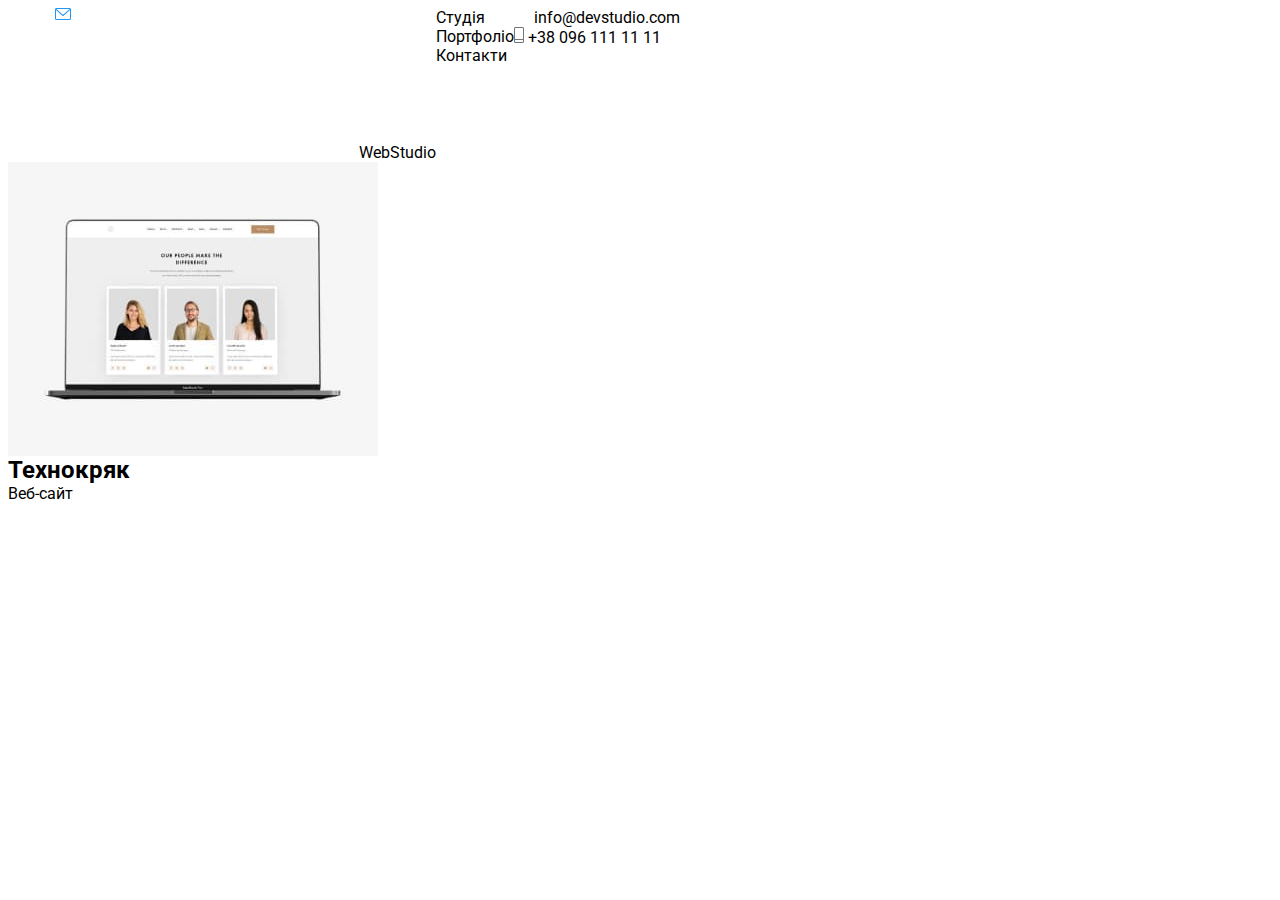
==== portfolio.html @ 1185ebbd "update" ====
<!DOCTYPE html>
<html lang="en">
<head>
    <meta charset="UTF-8">
    <meta http-equiv="X-UA-Compatible" content="IE=edge">
    <meta name="viewport" content="width=device-width, initial-scale=1.0">
    <title>Web studio</title>
    <link rel="preconnect" href="https://fonts.googleapis.com">
    <link rel="preconnect" href="https://fonts.gstatic.com" crossorigin>
    <link href="https://fonts.googleapis.com/css2?family=Roboto:wght@400;500;700;900&display=swap" rel="stylesheet">
    <link rel="stylesheet" href="./css/styles.css">
</head>
<body>
    
    <!-- Header -->

    <header class="header">
        <div class="container">
        <a class="logo" href="./index.html">
            <svg><use href="./img/envelope.svg"></use></svg>
            WebStudio</a>
        <nav>
            <ul class="nav-list">
                <li><a href="">Студія</a></li>
                <li><a href="">Портфоліо</a></li>
                <li><a href="">Контакти</a></li>
            </ul>
        </nav>
        <ul class="contact">
            <li>
                <a class="" href="info@devstudio.com">
                    <svg width="16" height="12"></svg>
                    info@devstudio.com</a>
            </li>
            <li>
                <a class="" href="+38 096 111 11 11">
                    <svg width="10" height="16">
                        <use href="img/Vector.svg"></use>
                    </svg>
                    +38 096 111 11 11</a>
            </li>
        </ul>
    </div>
    </header>

    <!-- Projects -->

    <section class="projects">
        <ul class="projects-list">
            <li class="projects-item">
                <img src="./img/projects/1.jpg" alt="laptop">
                <h2 class="projects-title">Технокряк</h2>
                <p class="projects-text">Веб-сайт</p>
            </li>
        </ul>
    </section>
    
</body>
</html>
---- css/styles.css ----
html {
  box-sizing: border-box;
}

*,
*::after,
*::before {
box-sizing: inherit;
}

body {
  font-family: 'Roboto', sans-serif;
}

h1,h2,h3,h4,h5,h6,p {
  margin: 0;
}

img {
  display: block;
  max-width: 100%;
}

a {
  text-decoration: none;
  color: inherit;
}

a:hover,
a:focus {
  color: #2196F3;
}

ul {
  list-style: none;
  padding: 0;
  margin: 0;
}

.container {
  width: 1200px;
  margin: 0 auto;
  padding-left: 15px;
  padding-right: 15px;
}

/* Header */

.header .container {
    display: flex;
}

.nav-list {

}

.contact {
  
}

/* team */

.team {
  background-color: #F5F4FA;
  padding-top: 94px;
  padding-bottom: 94px;
}

.team-title {
  margin-bottom: 50px;
font-weight: 700;
font-size: 36px;
line-height: 42px;
text-align: center;
letter-spacing: 0.03em;
color: #212121;
}

.team-list {
  display: flex;
  flex-wrap: wrap;
  gap: 30px;
}

.team-list-item {
  flex-basis: calc((100% - 90) / 4);
background-color: #FFFFFF;
box-shadow: 0px 1px 3px rgba(0, 0, 0, 0.12), 0px 1px 1px rgba(0, 0, 0, 0.14), 0px 2px 1px rgba(0, 0, 0, 0.2);
border-radius: 0px 0px 4px 4px;
}

.team-img {
  margin-bottom: 30px;
  width: 270px;
  height: 260px;
}

.team-member-name {
margin-bottom: 10px;
font-weight: 500;
font-size: 16px;
line-height: 19px;
text-align: center;
letter-spacing: 0.03em;
color: #212121;
}

.team-memger-position {
  margin-bottom: 16px;
font-weight: 400;
font-size: 16px;
line-height: 19px;
text-align: center;
letter-spacing: 0.03em;
color: #757575;
}

.social-icons-list {
  display: flex;
  justify-content: center;
  margin-bottom: 30px;
}

.social-icons-item+.social-icons-item {
  margin-left: 10px;
}

.social-icon-link {
  display: flex;
  justify-content: center;
  align-items: center;
  height: 44px;
  width: 44px;
  border-radius: 50%;
  background-color: #FFFFFF;
}

.social-icon-link:hover,.social-icon-link:focus {
  background-color: #2196F3;
}

.social-icon {
  width: 20px;
  height: 20px;
  fill: #AFB1B8;
}

.social-icon-link:hover .social-icon,
.social-icon-link:focus .social-icon {
  fill: #FFFFFF;
}

/* footer */

.footer {
  background-color: #2f303a;
  padding-top: 60px;
  padding-bottom: 60px;
}

.footer-box {
    display: flex;
    justify-content: space-between;
}

.footer-submit {
}
.footer-join-title {
font-family: 'Roboto';
font-style: normal;
font-weight: 700;
font-size: 14px;
line-height: 16px;
letter-spacing: 0.03em;
text-transform: uppercase;
color: #FFFFFF;

margin-bottom: 20px;
}
.submit-form {
}
.subsmit-input::placeholder {
font-size: 16px;
line-height: 20px;
display: flex;
align-items: center;
letter-spacing: 0.03em;
color: rgba(255, 255, 255, 0.6);
padding-left: 16px;
}

.submit-input {
  font-weight: 358;
  height: 58px;
  border: 1px solid rgba(0, 0, 0, 0.15);
  
}

.footer-button {
width: 200px;
height: 50px;
background: #2196F3;
box-shadow: 0px 4px 4px rgba(0, 0, 0, 0.15);
border-radius: 4px;

color: #FFFFFF;
font-size: 16px;
font-weight: 700;
line-height: 30px;
display: flex;
align-items: center;
justify-content: center;
letter-spacing: 0.06em;
}

.footer-button:hover {
  background: #180cc8;
}
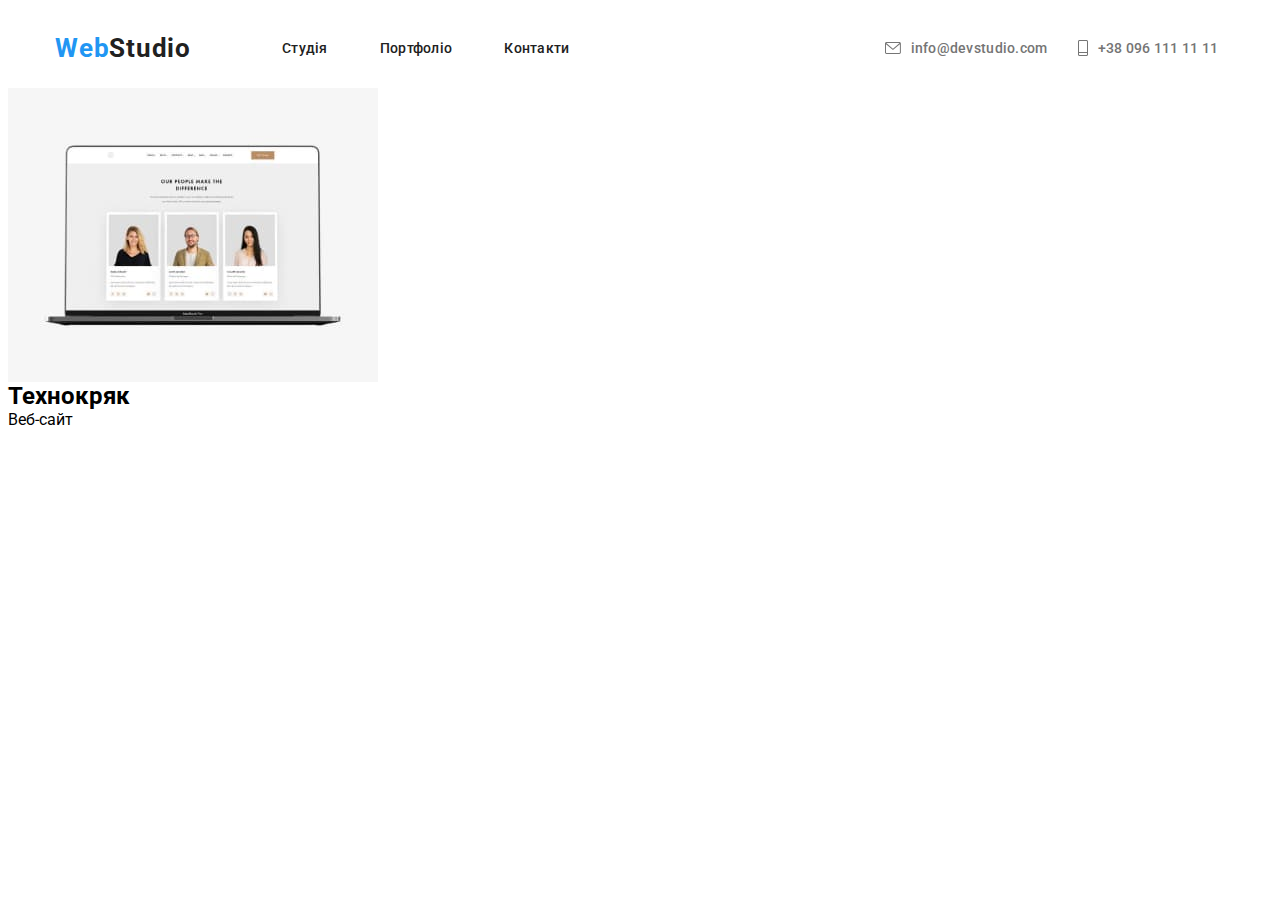
==== commit 489b99d4: "update" ====
--- a/portfolio.html
+++ b/portfolio.html
@@ -16,26 +16,26 @@
 
     <header class="header">
         <div class="container">
-        <a class="logo" href="./index.html">
-            <svg><use href="./img/envelope.svg"></use></svg>
-            WebStudio</a>
+        <a class="logo" href="./index.html"><span>Web</span>Studio</a>
         <nav>
             <ul class="nav-list">
-                <li><a href="">Студія</a></li>
-                <li><a href="">Портфоліо</a></li>
-                <li><a href="">Контакти</a></li>
+                <li class="nav-list-item"><a href="./index.html">Студія</a></li>
+                <li class="nav-list-item"><a href="./portfolio.html">Портфоліо</a></li>
+                <li class="nav-list-item"><a href="">Контакти</a></li>
             </ul>
         </nav>
         <ul class="contact">
-            <li>
-                <a class="" href="info@devstudio.com">
-                    <svg width="16" height="12"></svg>
+            <li class="contact-item">
+                <a class="contact-link" href="info@devstudio.com">
+                    <svg width="16" height="12">
+                        <use href="./img/icons/symbol-defs.svg#icon-envelope"></use>
+                    </svg>
                     info@devstudio.com</a>
             </li>
-            <li>
-                <a class="" href="+38 096 111 11 11">
+            <li class="contact-item">
+                <a class="contact-link" href="+38 096 111 11 11">
                     <svg width="10" height="16">
-                        <use href="img/Vector.svg"></use>
+                        <use href="./img/icons/symbol-defs.svg#icon-Vector"></use>
                     </svg>
                     +38 096 111 11 11</a>
             </li>
--- a/css/styles.css
+++ b/css/styles.css
@@ -46,16 +46,64 @@
 
 /* Header */
 
+.header {
+font-weight: 500;
+font-size: 14px;
+line-height: 16px;
+letter-spacing: 0.02em;
+color: #212121;
+}
+
 .header .container {
-    display: flex;
+  display: flex;
+  align-items: center;
+}
+
+.logo {
+font-weight: 700;
+font-size: 26px;
+line-height: 31px;
+letter-spacing: 0.03em;
+margin-right: 91px;
+}
+
+.logo span {
+  color: #2196F3;
 }
 
 .nav-list {
-
+  display: flex;
+  margin-right: 315px;
+  padding-top: 32px;
+  padding-bottom: 32px;
+}
+
+.nav-list-item:not(:last-child) {
+  margin-right: 52px;
 }
 
 .contact {
-  
+  display: flex;
+  align-items: center;
+}
+
+.contact-item:not(:last-child) {
+  margin-right: 30px;
+}
+
+.contact-item {
+  color: #757575;
+}
+
+.contact-link svg {
+  margin-right: 10px;
+  fill: currentColor;
+} 
+
+
+.contact-link {
+  display: flex;
+  align-items: center;
 }
 
 /* team */
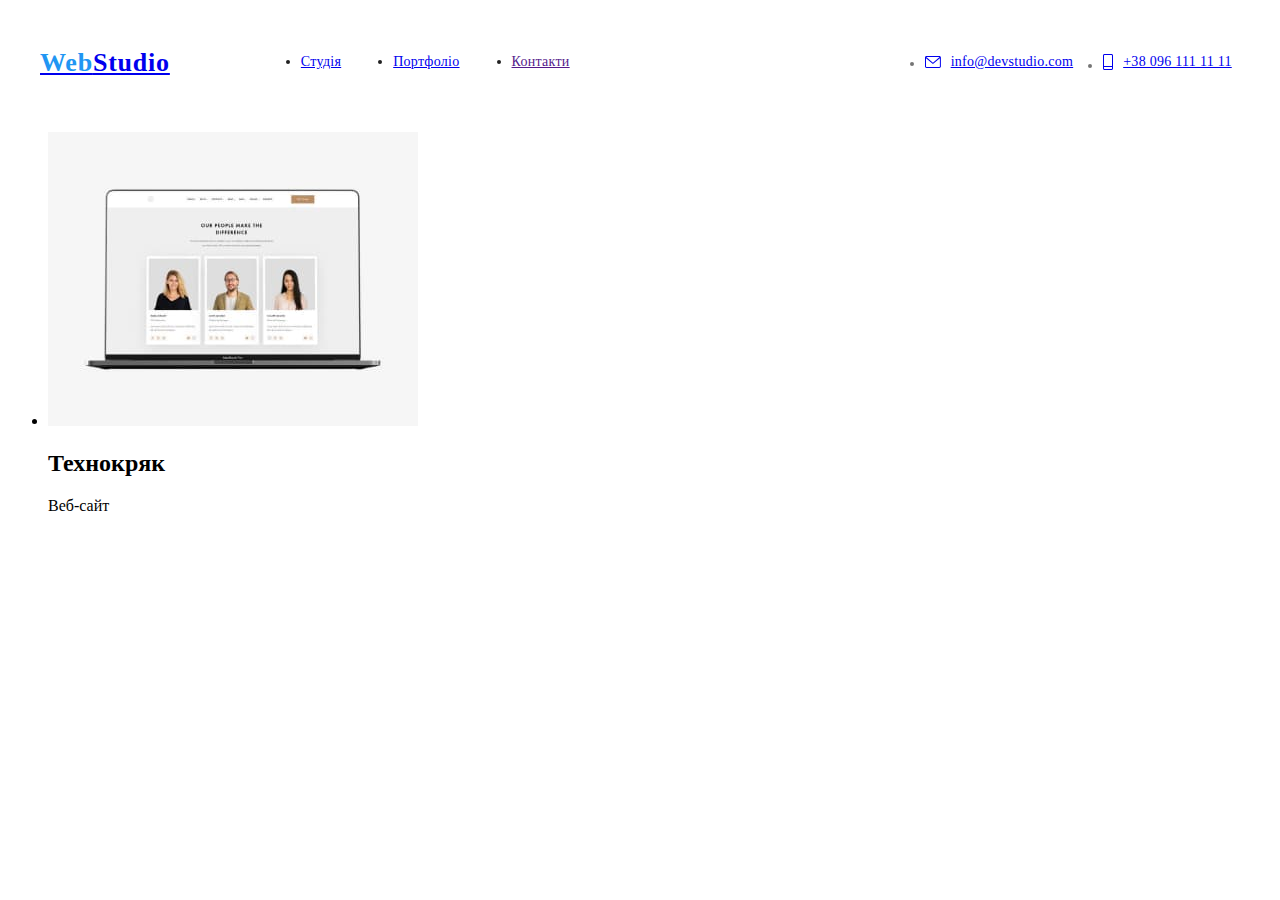
==== commit 9bfcb5ec: "update" ====
--- a/portfolio.html
+++ b/portfolio.html
@@ -5,6 +5,7 @@
     <meta http-equiv="X-UA-Compatible" content="IE=edge">
     <meta name="viewport" content="width=device-width, initial-scale=1.0">
     <title>Web studio</title>
+    <link rel="stylesheet" href="https://cdnjs.cloudflare.com/ajax/libs/modern-normalize/2.0.0/modern-normalize.min.css" integrity="sha512-4xo8blKMVCiXpTaLzQSLSw3KFOVPWhm/TRtuPVc4WG6kUgjH6J03IBuG7JZPkcWMxJ5huwaBpOpnwYElP/m6wg==" crossorigin="anonymous" referrerpolicy="no-referrer" />
     <link rel="preconnect" href="https://fonts.googleapis.com">
     <link rel="preconnect" href="https://fonts.gstatic.com" crossorigin>
     <link href="https://fonts.googleapis.com/css2?family=Roboto:wght@400;500;700;900&display=swap" rel="stylesheet">
--- a/css/styles.css
+++ b/css/styles.css
@@ -1,42 +1,3 @@
-html {
-  box-sizing: border-box;
-}
-
-*,
-*::after,
-*::before {
-box-sizing: inherit;
-}
-
-body {
-  font-family: 'Roboto', sans-serif;
-}
-
-h1,h2,h3,h4,h5,h6,p {
-  margin: 0;
-}
-
-img {
-  display: block;
-  max-width: 100%;
-}
-
-a {
-  text-decoration: none;
-  color: inherit;
-}
-
-a:hover,
-a:focus {
-  color: #2196F3;
-}
-
-ul {
-  list-style: none;
-  padding: 0;
-  margin: 0;
-}
-
 .container {
   width: 1200px;
   margin: 0 auto;
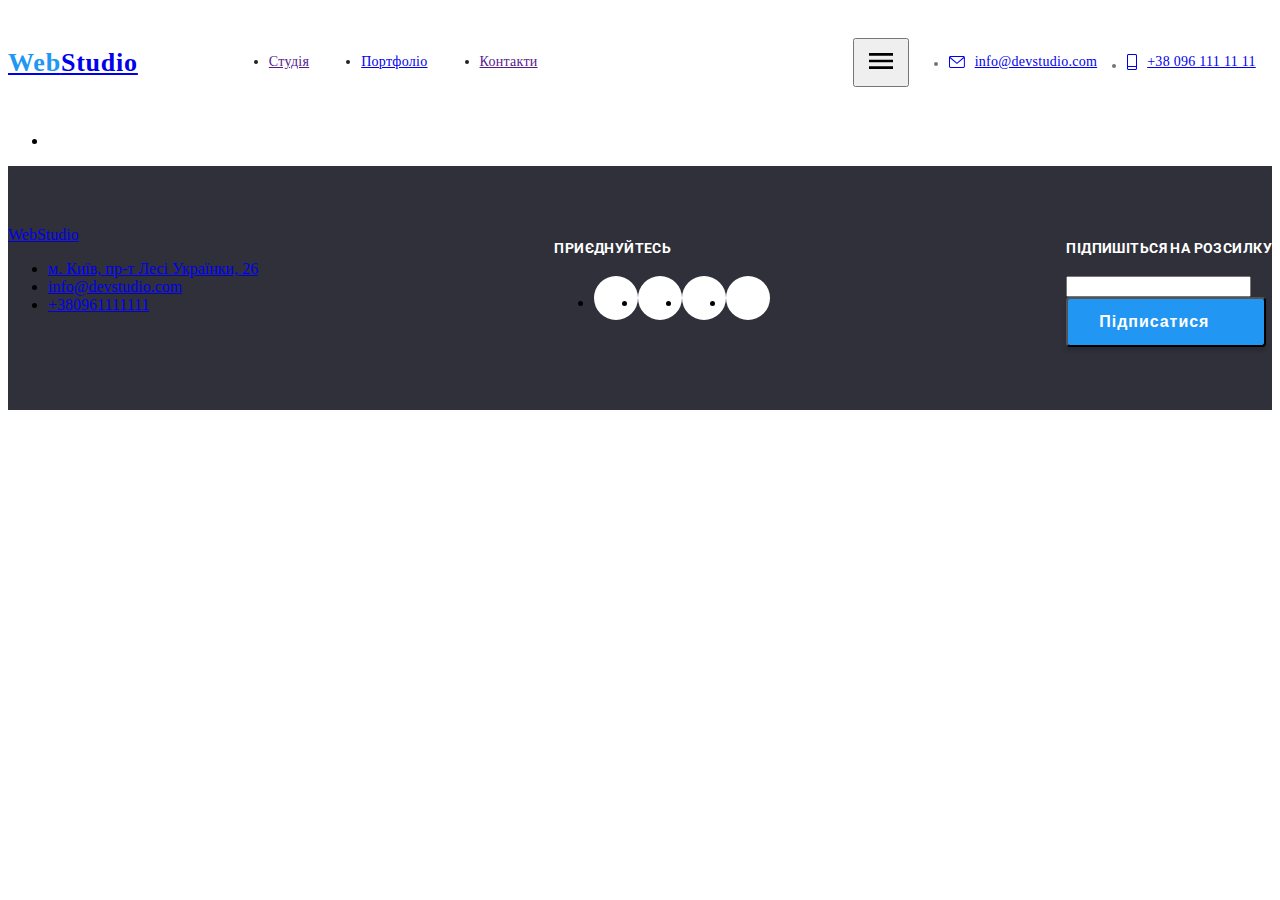
==== commit ff39c7cc: "update" ====
--- a/portfolio.html
+++ b/portfolio.html
@@ -17,44 +17,130 @@
 
     <header class="header">
         <div class="container">
-        <a class="logo" href="./index.html"><span>Web</span>Studio</a>
+        <a class="logo" href="./index.html"><span class="web">Web</span>Studio</a>
         <nav>
             <ul class="nav-list">
-                <li class="nav-list-item"><a href="./index.html">Студія</a></li>
-                <li class="nav-list-item"><a href="./portfolio.html">Портфоліо</a></li>
-                <li class="nav-list-item"><a href="">Контакти</a></li>
+                <li class="nav-list-item"><a class="nav-list-link current" href="">Студія</a></li>
+                <li class="nav-list-item"><a class="nav-list-link" href="./portfolio.html">Портфоліо</a></li>
+                <li class="nav-list-item"><a class="nav-list-link" href="">Контакти</a></li>
             </ul>
         </nav>
+        <button type="button" class="burger__button" data-menu-button>
+            <svg class="burger-button-icon" width="40" height="40">
+                <use href="./img/icons/symbol-defs.svg#icon-menu-button"></use>
+            </svg>
+        </button>
         <ul class="contact">
             <li class="contact-item">
                 <a class="contact-link" href="info@devstudio.com">
-                    <svg width="16" height="12">
+                    <svg class="contact__link__icon" width="16" height="12">
                         <use href="./img/icons/symbol-defs.svg#icon-envelope"></use>
                     </svg>
                     info@devstudio.com</a>
             </li>
             <li class="contact-item">
                 <a class="contact-link" href="+38 096 111 11 11">
-                    <svg width="10" height="16">
+                    <svg class="contact__link__icon" width="10" height="16">
                         <use href="./img/icons/symbol-defs.svg#icon-Vector"></use>
                     </svg>
                     +38 096 111 11 11</a>
             </li>
         </ul>
     </div>
+
+        <!-- mobile menu -->
+
+        <div data-menu class="mobile-menu">
+            <div class="container mobile-menu__container">
+                <!-- <button data-menu-close class="mobile-menu__close-btn">
+                    <svg width="40" height="40" class="close-btn-icon">
+                        <use href=""></use>
+                    </svg>
+                </button> -->
+            </div>
+        </div>
     </header>
 
     <!-- Projects -->
 
-    <section class="projects">
-        <ul class="projects-list">
-            <li class="projects-item">
-                <img src="./img/projects/1.jpg" alt="laptop">
-                <h2 class="projects-title">Технокряк</h2>
-                <p class="projects-text">Веб-сайт</p>
-            </li>
-        </ul>
+    <section class="projects-section">
+        <div class="container">
+            <ul class="projects-list">
+                <li class="project-list-item">
+                    <div class="project-thumb">
+                        <picture>
+                            <source srcset="/img/workers/ihor_mob 1x, /img/workers/ihor_mob 2x"
+                            media="(min-width: 480px)"
+                            type="image/jpg">
+                            <source srcset="/img/workers/ihor_tab 1x, /img/workers/ihor_tab 2x"
+                            media="(min-width: 768px)"
+                            type="image/jpg">
+                            <source srcset="/img/workers/ihor_desk 1x, /img/workers/ihor_desk 2x"
+                            media="(min-width: 1200px)"
+                            type="image/jpg">
+                        </picture>
+                    </div>
+                </li>
+
+            </ul>
+        </div>
     </section>
+
+    <!-- footer -->
+
+    <footer class="footer">
+        <div class="container footer-box">
+            <div class="footer-container">
+                <a href="./index.html"><span class="footer-logo">Web</span>Studio</a>
+                <ul class="footer-contact-list">
+                    <li class="footer-contact-item"><a target="_blank" rel="noopener noreferrer" href="https://goo.gl/maps/seemURTTpxViBpFSA">м. Київ, пр-т Лесі Українки, 26</a></li>
+                    <li class="footer-contact-item"><a href="mailto:info@devstudio.com">info@devstudio.com</a></li>
+                    <li class="footer-contact-item"><a href="tel:+380961111111">+380961111111</a></li>
+                </ul>
+            </div>
+            <div class="footer-social-icons">
+                <h3 class="footer-join-title">ПРИЄДНУЙТЕСЬ</h3>
+                <ul class="social-icons-list">
+                    <li class="footer-join-item">
+                        <a class="social-icon-link" target="_blank" rel="noopener noreferrer" href="">
+                            <svg class="social-icon">
+                                <use href="./img/icons/symbol-defs.svg#icon-instagram"></use>
+                            </svg>
+                        </a>
+                    </li>
+                    <li class="footer-join-item">
+                        <a class="social-icon-link" target="_blank" rel="noopener noreferrer" href="">
+                            <svg class="social-icon">
+                                <use href="./img/icons/symbol-defs.svg#icon-twitter"></use>
+                            </svg>
+                        </a>
+                    </li>
+                    <li class="footer-join-item">
+                        <a class="social-icon-link" target="_blank" rel="noopener noreferrer" href="">
+                            <svg class="social-icon">
+                                <use href="./img/icons/symbol-defs.svg#icon-facebook"></use>
+                            </svg>
+                        </a>
+                    </li>
+                    <li class="footer-join-item">
+                        <a class="social-icon-link" target="_blank" rel="noopener noreferrer" href="">
+                            <svg class="social-icon">
+                                <use href="./img/icons/symbol-defs.svg#icon-linkedin"></use>
+                            </svg>
+                        </a>
+                    </li>
+                </ul>
+            </div>
+            <div class="footer-submit">
+                <h3 class="footer-join-title">Підпишіться на розсилку</h3>
+                <form class="submit-form">
+                    <input class="subsmit-input" type="email" placeholder="E-mail">
+                    <button type="submit" class="footer-button">Підписатися <svg width="24" height="24"><use href="./img/icon-send.svg"></use></svg>
+                    </button>
+                </form>
+            </div>
+        </div>
+    </footer>
     
 </body>
 </html>--- a/css/styles.css
+++ b/css/styles.css
@@ -1,10 +1,3 @@
-.container {
-  width: 1200px;
-  margin: 0 auto;
-  padding-left: 15px;
-  padding-right: 15px;
-}
-
 /* Header */
 
 .header {
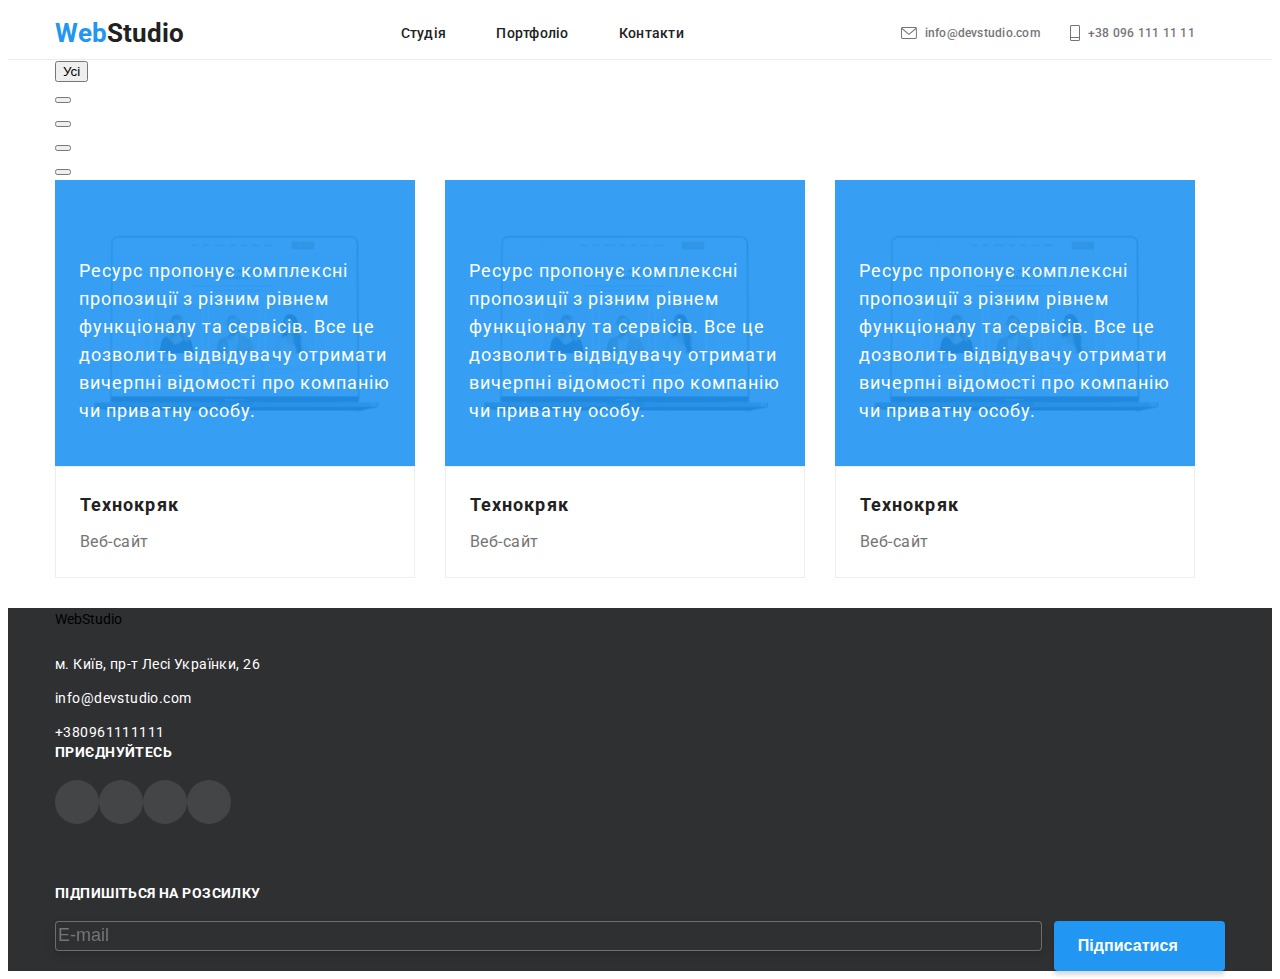
==== commit 561ff415: "update" ====
--- a/portfolio.html
+++ b/portfolio.html
@@ -9,7 +9,7 @@
     <link rel="preconnect" href="https://fonts.googleapis.com">
     <link rel="preconnect" href="https://fonts.gstatic.com" crossorigin>
     <link href="https://fonts.googleapis.com/css2?family=Roboto:wght@400;500;700;900&display=swap" rel="stylesheet">
-    <link rel="stylesheet" href="./css/styles.css">
+    <link rel="stylesheet" href="./css/main.min.css">
 </head>
 <body>
     
@@ -65,23 +65,85 @@
 
     <section class="projects-section">
         <div class="container">
+            <ul class="buttons__list">
+                <li class="buttons__item"><button class="button">Усі</button></li>
+                <li class="buttons__item"><button class="button"></button></li>
+                <li class="buttons__item"><button class="button"></button></li>
+                <li class="buttons__item"><button class="button"></button></li>
+                <li class="buttons__item"><button class="button"></button></li>
+            </ul>
+
+            <!-- project -->
+            
             <ul class="projects-list">
                 <li class="project-list-item">
                     <div class="project-thumb">
                         <picture>
-                            <source srcset="/img/workers/ihor_mob 1x, /img/workers/ihor_mob 2x"
-                            media="(min-width: 480px)"
-                            type="image/jpg">
-                            <source srcset="/img/workers/ihor_tab 1x, /img/workers/ihor_tab 2x"
+                            <source srcset="./img/projects/desk1.jpg 1x, ./img/projects/desk1@2x.jpg 2x"
+                            media="(min-width: 1200px)"
+                            type="image/jpg">
+                            <source srcset="./img/projects/lap1.jpg 1x, ./img/projects/lap1@2x.jpg 2x"
                             media="(min-width: 768px)"
                             type="image/jpg">
-                            <source srcset="/img/workers/ihor_desk 1x, /img/workers/ihor_desk 2x"
+                            <source srcset="./img/projects/mob1.jpg 1x, ./img/projects/mob1@2x.jpg 2x"
+                            media="(max-width: 767px)"
+                            type="image/jpg">
+                            <img src="#" alt="laptop">
+                        </picture>
+                        <div class="text__overlay">
+                            <p class="card__text">Ресурс пропонує комплексні пропозиції з різним рівнем функціоналу та сервісів. Все це дозволить відвідувачу отримати вичерпні відомості про компанію чи приватну особу.</p>
+                        </div>
+                    </div>
+                    <div class="card__content">
+                        <h2 class="card__content__title">Технокряк</h2>
+                        <p class="card__content__text">Веб-сайт</p>
+                    </div>
+                </li><li class="project-list-item">
+                    <div class="project-thumb">
+                        <picture>
+                            <source srcset="./img/projects/desk1.jpg 1x, ./img/projects/desk1@2x.jpg 2x"
                             media="(min-width: 1200px)"
                             type="image/jpg">
+                            <source srcset="./img/projects/lap1.jpg 1x, ./img/projects/lap1@2x.jpg 2x"
+                            media="(min-width: 768px)"
+                            type="image/jpg">
+                            <source srcset="./img/projects/mob1.jpg 1x, ./img/projects/mob1@2x.jpg 2x"
+                            media="(max-width: 767px)"
+                            type="image/jpg">
+                            <img src="#" alt="laptop">
                         </picture>
+                        <div class="text__overlay">
+                            <p class="card__text">Ресурс пропонує комплексні пропозиції з різним рівнем функціоналу та сервісів. Все це дозволить відвідувачу отримати вичерпні відомості про компанію чи приватну особу.</p>
+                        </div>
+                    </div>
+                    <div class="card__content">
+                        <h2 class="card__content__title">Технокряк</h2>
+                        <p class="card__content__text">Веб-сайт</p>
                     </div>
                 </li>
-
+                <li class="project-list-item">
+                    <div class="project-thumb">
+                        <picture>
+                            <source srcset="./img/projects/desk1.jpg 1x, ./img/projects/desk1@2x.jpg 2x"
+                            media="(min-width: 1200px)"
+                            type="image/jpg">
+                            <source srcset="./img/projects/lap1.jpg 1x, ./img/projects/lap1@2x.jpg 2x"
+                            media="(min-width: 768px)"
+                            type="image/jpg">
+                            <source srcset="./img/projects/mob1.jpg 1x, ./img/projects/mob1@2x.jpg 2x"
+                            media="(max-width: 767px)"
+                            type="image/jpg">
+                            <img src="#" alt="laptop">
+                        </picture>
+                        <div class="text__overlay">
+                            <p class="card__text">Ресурс пропонує комплексні пропозиції з різним рівнем функціоналу та сервісів. Все це дозволить відвідувачу отримати вичерпні відомості про компанію чи приватну особу.</p>
+                        </div>
+                    </div>
+                    <div class="card__content">
+                        <h2 class="card__content__title">Технокряк</h2>
+                        <p class="card__content__text">Веб-сайт</p>
+                    </div>
+                </li>
             </ul>
         </div>
     </section>
--- a/css/main.min.css
+++ b/css/main.min.css
@@ -0,0 +1 @@
+html{box-sizing:border-box}*,*::after,*::before{box-sizing:inherit}h1,h2,h3,h4,h5,h6,p{margin:0}img{display:block;max-width:100%}a{text-decoration:none;color:inherit}ul{list-style:none;padding:0;margin:0}body{font-family:"Roboto",sans-serif;font-size:14px;line-height:1.71}a:hover,a:focus{color:#2196f3}.container{width:100%;margin:0 auto;padding-left:15px;padding-right:15px}@media screen and (min-width: 480px){.container{width:480px}}@media screen and (min-width: 768px){.container{width:768px}}@media screen and (min-width: 1200px){.container{width:1200px}}.advantages__box{display:flex;align-items:center;justify-content:center;padding-top:25px;padding-bottom:25px;background:#f5f4fa;border:radius 4px;margin-bottom:30px}.advantages__title{font-weight:700;font-size:14px;line-height:16px;letter-spacing:.03em;text-transform:uppercase;color:#212121;margin-bottom:18px;text-align:center}.advantages__text{font-weight:400;line-height:24px;letter-spacing:0,3em;color:#757575}.advantages__list__item:not(:last-child){margin-bottom:30px}@media screen and (min-width: 768px){.advantages__list{display:flex;flex-wrap:wrap;gap:30px}.advantages__list__item{flex-basis:calc((100% - 60px)/2)}}@media screen and (min-width: 1200px){.advantages__list__item{flex-basis:calc((100% - 120px)/4)}}.header{padding-top:10px;padding-bottom:10px;border-bottom:1px solid #ececec}.header .container{display:flex;justify-content:space-between;align-items:center}.logo{color:#212121;font-weight:700;font-size:26px;line-height:1.19}.web{color:#2196f3}@media screen and (max-width: 767px){.nav-list{display:none}.contact{display:none}.burger__button{border:none;background-color:rgba(0,0,0,0)}}@media screen and (min-width: 768px){.nav-list{display:flex;align-items:center}.burger__button{display:none}.nav-list-item{color:#212121;font-weight:500;line-height:normal;letter-spacing:.28px}.nav-list-item:not(:last-child){margin-right:50px}.contact-item{color:#757575;font-size:12px;font-weight:500;line-height:normal;letter-spacing:.24px}.contact-item:not(last-child){margin-bottom:10px}.contact-link{display:flex;align-items:center}.contact__link__icon{margin-right:8px;fill:currentColor}}@media screen and (min-width: 1200px){.contact{display:flex;align-items:center}.contact-item:not(last-child){margin-right:30px}.contact-item:not(last-child){margin-bottom:0}}.hero__section{height:400px;margin-left:auto;margin-right:auto;background-image:linear-gradient(to right, rgba(47, 48, 58, 0.4), rgba(47, 48, 58, 0.4)),url(../img/hero/hero-mob.jpg);background-repeat:no-repeat;background-position:center;background-size:cover;text-align:center;background-color:#c4c4c4}.hero__title{color:#fff;font-size:26px;font-weight:900;line-height:42px;letter-spacing:1.56px;text-transform:uppercase;padding-top:118px;max-width:360px;margin-left:auto;margin-right:auto}.hero__button{color:#fff;text-align:center;font-size:16px;font-weight:700;line-height:30px;letter-spacing:.96px;margin-top:30px;border-radius:4px;background:#2196f3;box-shadow:0px 4px 4px 0px rgba(0,0,0,.15);cursor:pointer;border:none;padding:10px 24px}@media(min-device-pixel-ratio: 2)and (max-width: 768px),(-webkit-min-device-pixel-ratio: 2)and (max-width: 768px),(min-resolution: 192dpi)and (max-width: 768px),(min-resolution: 2dppx)and (max-width: 768px){.hero__section{background-image:linear-gradient(to right, rgba(47, 48, 58, 0.4), rgba(47, 48, 58, 0.4)),url(../img/hero/hero-mob@2x.jpg)}}@media screen and (min-width: 768px){.hero__section{background-image:linear-gradient(to right, rgba(47, 48, 58, 0.4), rgba(47, 48, 58, 0.4)),url(../img/hero/hero-tab.jpg)}}@media(min-device-pixel-ratio: 2)and (min-width: 768px),(-webkit-min-device-pixel-ratio: 2)and (min-width: 768px),(min-resolution: 192dpi)and (min-width: 768px),(min-resolution: 2dppx)and (min-width: 768px){.hero__section{background-image:linear-gradient(to right, rgba(47, 48, 58, 0.4), rgba(47, 48, 58, 0.4)),url(../img/hero/hero-tab@2x.jpg)}}@media screen and (min-width: 1200px){.hero__section{background-image:linear-gradient(to right, rgba(47, 48, 58, 0.4), rgba(47, 48, 58, 0.4)),url(../img/hero/hero-desk.jpg);height:600px}.hero__title{font-weight:900;font-size:44px;line-height:60px;letter-spacing:2.64px;text-transform:uppercase}}@media(min-device-pixel-ratio: 2)and (min-width: 1200px),(-webkit-min-device-pixel-ratio: 2)and (min-width: 1200px),(min-resolution: 192dpi)and (min-width: 1200px),(min-resolution: 2dppx)and (min-width: 1200px){.hero__section{background-image:linear-gradient(to right, rgba(47, 48, 58, 0.4), rgba(47, 48, 58, 0.4)),url(../img/hero/hero-desk@2x.jpg)}}.team-section{background-color:#f5f4fa}.team-subtitle{font-weight:700;font-size:28px;line-height:42px;text-align:center;letter-spacing:.84px;color:#2196f3;margin-bottom:50px}.social-icon{fill:#afb1b8;transition:fill 250ms ease-in}.social-icon-link{display:flex;justify-content:center;align-items:center;width:44px;height:44px;border-radius:50%;background-color:#fff}.team-list-item{width:270px;height:428px;background:#fff;box-shadow:0px 1px 3px rgba(0,0,0,.12),0px 1px 1px #000;border-radius:0px 0px 4px 4px}@media screen and (min-width: 767px){.team-list-item{background-color:#fff;box-shadow:0px 1px 3px rgba(0,0,0,.12),0px 1px 1px rgba(0,0,0,.2),0px 2px 1px rgba(0,0,0,.2);border-radius:0px 0px 4px 4px;text-align:center;margin-bottom:30px;flex-basis:calc((100% - 120px)/4)}}@media screen and (min-width: 1200px){.team-list-item{flex-basis:calc((100% - 120px)/4)}.team-title{font-size:36px;letter-spacing:1.08px;margin-bottom:50px}}.footer{background-color:#2f3032;text-align:center}.footer-contact-list{margin-top:20px;margin-bottom:60px}.footer-contact-item{font-size:14px;line-height:24px;letter-spacing:.03em}.footer-contact-item:first-child{color:#fff}.footer-contact-item:not(:first-child){margin-top:10px;color:#fff}.footer-join-title{font-weight:700;font-size:14px;line-height:16px;letter-spacing:.03em;text-transform:uppercase;color:#fff;margin-bottom:20px}.social-icons-list{display:inline-flex;margin-bottom:60px}.social-icon-link{background-color:rgba(255,255,255,.1)}.submit-form{display:flex}.subsmit-input{width:100%;display:block;border:1px solid rgba(255,255,255,.3);filter:drop-shadow(0px 4px 4px rgba(0, 0, 0, 0.15));border-radius:4px;background-color:#2f3032;color:#fff;font-size:18px;margin-right:12px;margin-bottom:20px}.footer-button{width:200px;height:50px;background:#2196f3;box-shadow:0px 4px 4px rgba(0,0,0,.15);border-radius:4px;border:none;color:#fff;font-size:16px;font-weight:700;line-height:30px;display:inline-flex;align-items:center;justify-content:center;letter-spacing:.06px;cursor:pointer}@media screen and (min-width: 768px){.footer-tablet{display:flex;align-items:flex-start;justify-content:space-around}}@media screen and (min-width: 1200px){.footer{text-align:unset}.footer-thumb{display:flex;justify-content:space-between;align-items:baseline}.footer-contacts{margin-right:70px}.footer-contact-list{margin-bottom:0}}@media screen and (min-width: 768px){.mobile-menu{display:none}}.project-list-item:not(:last-child){margin-bottom:30px}.project-list-item{transition:box-shadow 250ms ease-in}.project-list-item:hover,.project-list-item:focus{box-shadow:1px 4px 6px 0px rgba(0,0,0,.16),0px 4px 4px 0px rgba(0,0,0,.06);cursor:pointer}.project-thumb{overflow:hidden;position:relative}.text__overlay{position:absolute;overflow:auto;top:0;left:0;width:100%;height:100%;background-color:rgba(33,150,243,.9);transform:translateY(101%);transition:transform 250ms ease-in}.project-list-item:hover,.text__overlay{transform:translateY(0);opacity:1}.card__text{position:absolute;padding:77px 24px;font-weight:400;font-size:18px;line-height:28px;letter-spacing:1.08px;color:#fff}.card__content{padding:20px 24px;border:1px solid #eee}.card__content__title{font-weight:700;font-size:18px;line-height:36px;letter-spacing:1.08px;color:#212121;margin-bottom:4px}.card__content__text{font-weight:400;font-size:16px;line-height:30px;letter-spacing:.48px;color:#757575}@media screen and (min-width: 768px){.projects-list{display:flex;flex-wrap:wrap;gap:30px}.project-list-item{flex-basis:calc((100% - 60px)/2)}}@media screen and (min-width: 1200px){.project-list-item{flex-basis:calc((100% - 90px)/3)}}/*# sourceMappingURL=main.min.css.map */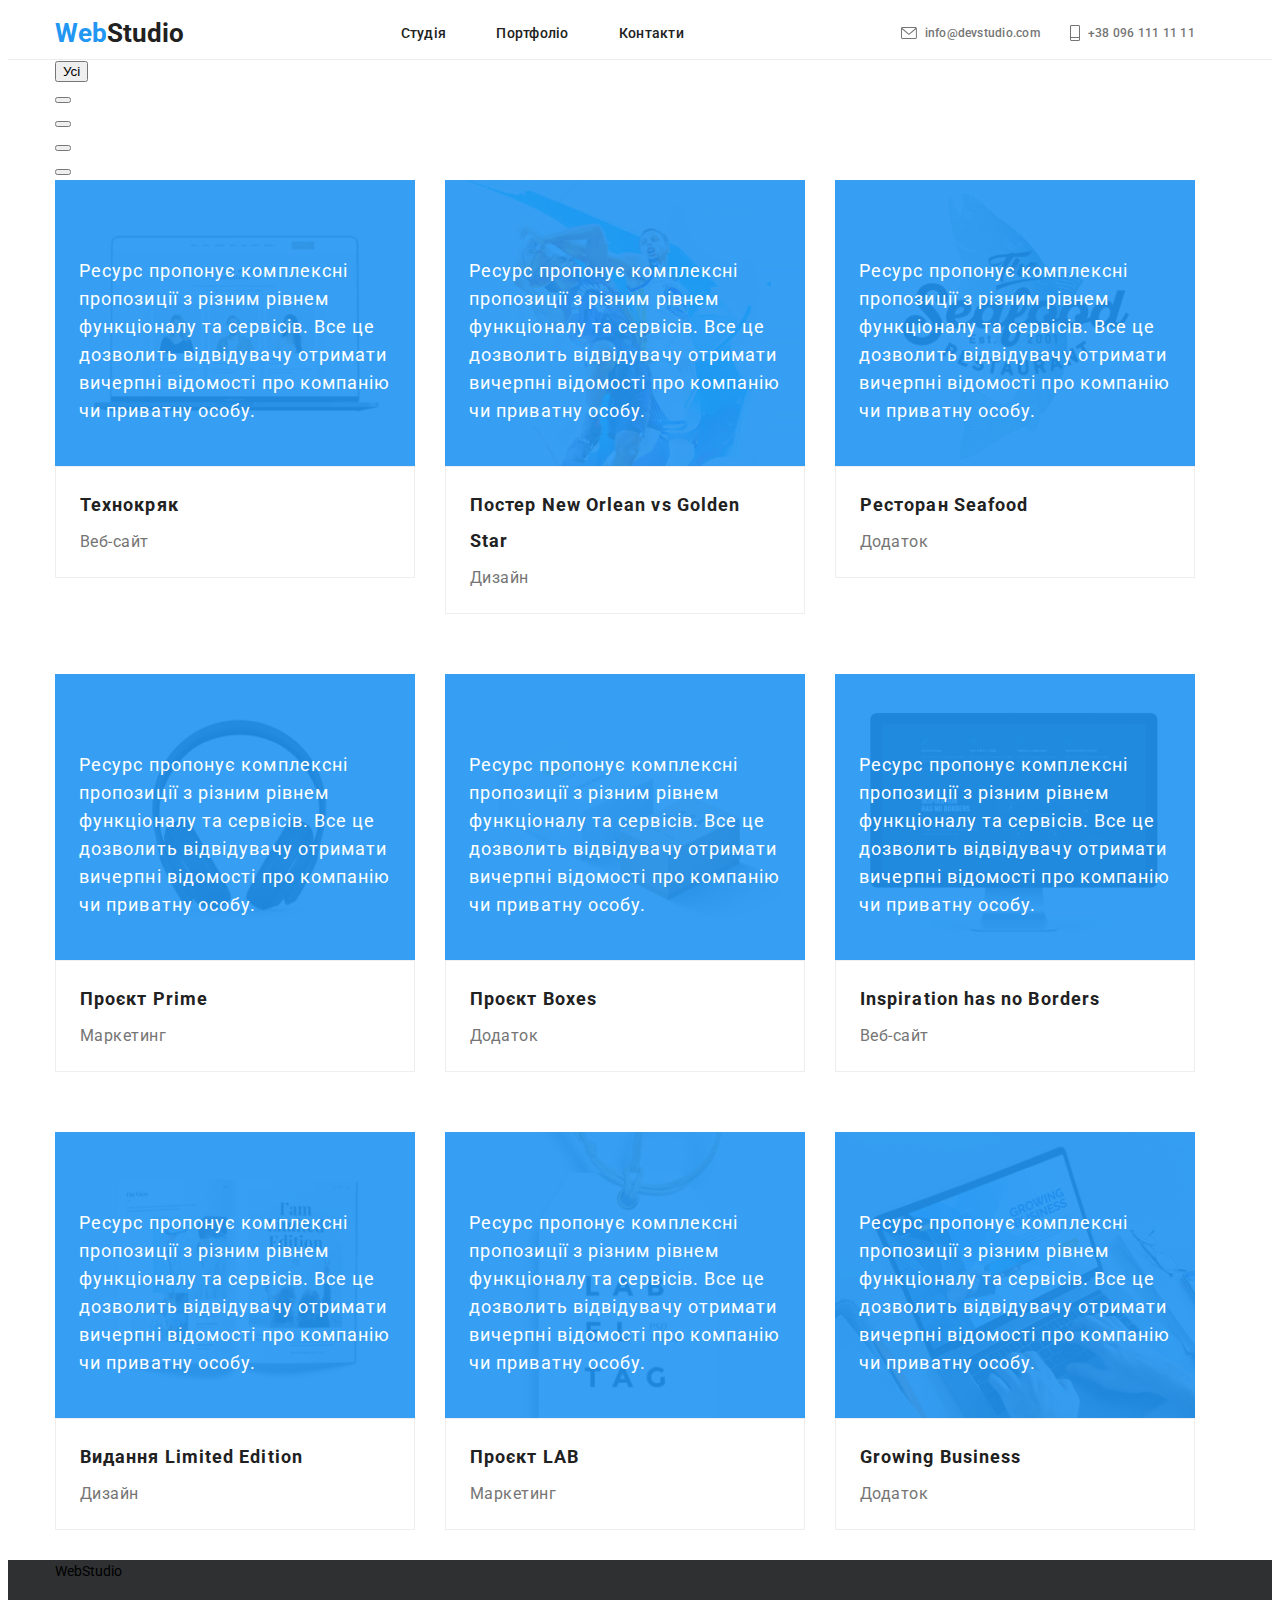
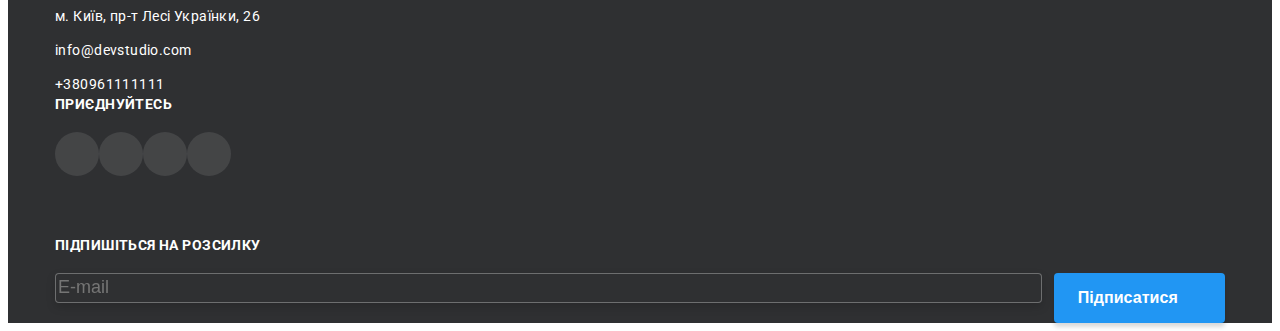
==== commit 333ed1b5: "update" ====
--- a/portfolio.html
+++ b/portfolio.html
@@ -98,16 +98,178 @@
                         <h2 class="card__content__title">Технокряк</h2>
                         <p class="card__content__text">Веб-сайт</p>
                     </div>
-                </li><li class="project-list-item">
-                    <div class="project-thumb">
-                        <picture>
-                            <source srcset="./img/projects/desk1.jpg 1x, ./img/projects/desk1@2x.jpg 2x"
-                            media="(min-width: 1200px)"
-                            type="image/jpg">
-                            <source srcset="./img/projects/lap1.jpg 1x, ./img/projects/lap1@2x.jpg 2x"
-                            media="(min-width: 768px)"
-                            type="image/jpg">
-                            <source srcset="./img/projects/mob1.jpg 1x, ./img/projects/mob1@2x.jpg 2x"
+                </li>
+                <li class="project-list-item">
+                    <div class="project-thumb">
+                        <picture>
+                            <source srcset="./img/projects/desk2.jpg 1x, ./img/projects/desk2@2x.jpg 2x"
+                            media="(min-width: 1200px)"
+                            type="image/jpg">
+                            <source srcset="./img/projects/lap2.jpg 1x, ./img/projects/lap2@2x.jpg 2x"
+                            media="(min-width: 768px)"
+                            type="image/jpg">
+                            <source srcset="./img/projects/mob2.jpg 1x, ./img/projects/mob1@2x.jpg 2x"
+                            media="(max-width: 767px)"
+                            type="image/jpg">
+                            <img src="#" alt="poster">
+                        </picture>
+                        <div class="text__overlay">
+                            <p class="card__text">Ресурс пропонує комплексні пропозиції з різним рівнем функціоналу та сервісів. Все це дозволить відвідувачу отримати вичерпні відомості про компанію чи приватну особу.</p>
+                        </div>
+                    </div>
+                    <div class="card__content">
+                        <h2 class="card__content__title">Постер New Orlean vs Golden Star</h2>
+                        <p class="card__content__text">Дизайн</p>
+                    </div>
+                </li>
+                <li class="project-list-item">
+                    <div class="project-thumb">
+                        <picture>
+                            <source srcset="./img/projects/desk3.jpg 1x, ./img/projects/desk3@2x.jpg 2x"
+                            media="(min-width: 1200px)"
+                            type="image/jpg">
+                            <source srcset="./img/projects/lap3.jpg 1x, ./img/projects/lap3@2x.jpg 2x"
+                            media="(min-width: 768px)"
+                            type="image/jpg">
+                            <source srcset="./img/projects/mob3.jpg 1x, ./img/projects/mob3@2x.jpg 2x"
+                            media="(max-width: 767px)"
+                            type="image/jpg">
+                            <img src="#" alt="seafood">
+                        </picture>
+                        <div class="text__overlay">
+                            <p class="card__text">Ресурс пропонує комплексні пропозиції з різним рівнем функціоналу та сервісів. Все це дозволить відвідувачу отримати вичерпні відомості про компанію чи приватну особу.</p>
+                        </div>
+                    </div>
+                    <div class="card__content">
+                        <h2 class="card__content__title">Ресторан Seafood</h2>
+                        <p class="card__content__text">Додаток</p>
+                    </div>
+                </li>
+                <li class="project-list-item">
+                    <div class="project-thumb">
+                        <picture>
+                            <source srcset="./img/projects/desk4.jpg 1x, ./img/projects/desk4@2x.jpg 2x"
+                            media="(min-width: 1200px)"
+                            type="image/jpg">
+                            <source srcset="./img/projects/lap4.jpg 1x, ./img/projects/lap4@2x.jpg 2x"
+                            media="(min-width: 768px)"
+                            type="image/jpg">
+                            <source srcset="./img/projects/mob4.jpg 1x, ./img/projects/mob4@2x.jpg 2x"
+                            media="(max-width: 767px)"
+                            type="image/jpg">
+                            <img src="#" alt="prime">
+                        </picture>
+                        <div class="text__overlay">
+                            <p class="card__text">Ресурс пропонує комплексні пропозиції з різним рівнем функціоналу та сервісів. Все це дозволить відвідувачу отримати вичерпні відомості про компанію чи приватну особу.</p>
+                        </div>
+                    </div>
+                    <div class="card__content">
+                        <h2 class="card__content__title">Проєкт Prime</h2>
+                        <p class="card__content__text">Маркетинг</p>
+                    </div>
+                </li>
+                <li class="project-list-item">
+                    <div class="project-thumb">
+                        <picture>
+                            <source srcset="./img/projects/desk5.jpg 1x, ./img/projects/desk5@2x.jpg 2x"
+                            media="(min-width: 1200px)"
+                            type="image/jpg">
+                            <source srcset="./img/projects/lap5.jpg 1x, ./img/projects/lap5@2x.jpg 2x"
+                            media="(min-width: 768px)"
+                            type="image/jpg">
+                            <source srcset="./img/projects/mob5.jpg 1x, ./img/projects/mob5@2x.jpg 2x"
+                            media="(max-width: 767px)"
+                            type="image/jpg">
+                            <img src="#" alt="boxes">
+                        </picture>
+                        <div class="text__overlay">
+                            <p class="card__text">Ресурс пропонує комплексні пропозиції з різним рівнем функціоналу та сервісів. Все це дозволить відвідувачу отримати вичерпні відомості про компанію чи приватну особу.</p>
+                        </div>
+                    </div>
+                    <div class="card__content">
+                        <h2 class="card__content__title">Проєкт Boxes</h2>
+                        <p class="card__content__text">Додаток</p>
+                    </div>
+                </li>
+                <li class="project-list-item">
+                    <div class="project-thumb">
+                        <picture>
+                            <source srcset="./img/projects/desk6.jpg 1x, ./img/projects/desk6@2x.jpg 2x"
+                            media="(min-width: 1200px)"
+                            type="image/jpg">
+                            <source srcset="./img/projects/lap6.jpg 1x, ./img/projects/lap6@2x.jpg 2x"
+                            media="(min-width: 768px)"
+                            type="image/jpg">
+                            <source srcset="./img/projects/mob6.jpg 1x, ./img/projects/mob6@2x.jpg 2x"
+                            media="(max-width: 767px)"
+                            type="image/jpg">
+                            <img src="#" alt="monitor">
+                        </picture>
+                        <div class="text__overlay">
+                            <p class="card__text">Ресурс пропонує комплексні пропозиції з різним рівнем функціоналу та сервісів. Все це дозволить відвідувачу отримати вичерпні відомості про компанію чи приватну особу.</p>
+                        </div>
+                    </div>
+                    <div class="card__content">
+                        <h2 class="card__content__title">Inspiration has no Borders</h2>
+                        <p class="card__content__text">Веб-сайт</p>
+                    </div>
+                </li>
+                <li class="project-list-item">
+                    <div class="project-thumb">
+                        <picture>
+                            <source srcset="./img/projects/desk7.jpg 1x, ./img/projects/desk7@2x.jpg 2x"
+                            media="(min-width: 1200px)"
+                            type="image/jpg">
+                            <source srcset="./img/projects/lap7.jpg 1x, ./img/projects/lap7@2x.jpg 2x"
+                            media="(min-width: 768px)"
+                            type="image/jpg">
+                            <source srcset="./img/projects/mob7.jpg 1x, ./img/projects/mob7@2x.jpg 2x"
+                            media="(max-width: 767px)"
+                            type="image/jpg">
+                            <img src="#" alt="book">
+                        </picture>
+                        <div class="text__overlay">
+                            <p class="card__text">Ресурс пропонує комплексні пропозиції з різним рівнем функціоналу та сервісів. Все це дозволить відвідувачу отримати вичерпні відомості про компанію чи приватну особу.</p>
+                        </div>
+                    </div>
+                    <div class="card__content">
+                        <h2 class="card__content__title">Видання Limited Edition</h2>
+                        <p class="card__content__text">Дизайн</p>
+                    </div>
+                </li>
+                <li class="project-list-item">
+                    <div class="project-thumb">
+                        <picture>
+                            <source srcset="./img/projects/desk8.jpg 1x, ./img/projects/desk8@2x.jpg 2x"
+                            media="(min-width: 1200px)"
+                            type="image/jpg">
+                            <source srcset="./img/projects/lap8.jpg 1x, ./img/projects/lap8@2x.jpg 2x"
+                            media="(min-width: 768px)"
+                            type="image/jpg">
+                            <source srcset="./img/projects/mob8.jpg 1x, ./img/projects/mob8@2x.jpg 2x"
+                            media="(max-width: 767px)"
+                            type="image/jpg">
+                            <img src="#" alt="tag">
+                        </picture>
+                        <div class="text__overlay">
+                            <p class="card__text">Ресурс пропонує комплексні пропозиції з різним рівнем функціоналу та сервісів. Все це дозволить відвідувачу отримати вичерпні відомості про компанію чи приватну особу.</p>
+                        </div>
+                    </div>
+                    <div class="card__content">
+                        <h2 class="card__content__title">Проєкт LAB</h2>
+                        <p class="card__content__text">Маркетинг</p>
+                    </div>
+                </li>
+                <li class="project-list-item">
+                    <div class="project-thumb">
+                        <picture>
+                            <source srcset="./img/projects/desk9.jpg 1x, ./img/projects/desk9@2x.jpg 2x"
+                            media="(min-width: 1200px)"
+                            type="image/jpg">
+                            <source srcset="./img/projects/lap9.jpg 1x, ./img/projects/lap9@2x.jpg 2x"
+                            media="(min-width: 768px)"
+                            type="image/jpg">
+                            <source srcset="./img/projects/mob9.jpg 1x, ./img/projects/mob9@2x.jpg 2x"
                             media="(max-width: 767px)"
                             type="image/jpg">
                             <img src="#" alt="laptop">
@@ -117,31 +279,8 @@
                         </div>
                     </div>
                     <div class="card__content">
-                        <h2 class="card__content__title">Технокряк</h2>
-                        <p class="card__content__text">Веб-сайт</p>
-                    </div>
-                </li>
-                <li class="project-list-item">
-                    <div class="project-thumb">
-                        <picture>
-                            <source srcset="./img/projects/desk1.jpg 1x, ./img/projects/desk1@2x.jpg 2x"
-                            media="(min-width: 1200px)"
-                            type="image/jpg">
-                            <source srcset="./img/projects/lap1.jpg 1x, ./img/projects/lap1@2x.jpg 2x"
-                            media="(min-width: 768px)"
-                            type="image/jpg">
-                            <source srcset="./img/projects/mob1.jpg 1x, ./img/projects/mob1@2x.jpg 2x"
-                            media="(max-width: 767px)"
-                            type="image/jpg">
-                            <img src="#" alt="laptop">
-                        </picture>
-                        <div class="text__overlay">
-                            <p class="card__text">Ресурс пропонує комплексні пропозиції з різним рівнем функціоналу та сервісів. Все це дозволить відвідувачу отримати вичерпні відомості про компанію чи приватну особу.</p>
-                        </div>
-                    </div>
-                    <div class="card__content">
-                        <h2 class="card__content__title">Технокряк</h2>
-                        <p class="card__content__text">Веб-сайт</p>
+                        <h2 class="card__content__title">Growing Business</h2>
+                        <p class="card__content__text">Додаток</p>
                     </div>
                 </li>
             </ul>
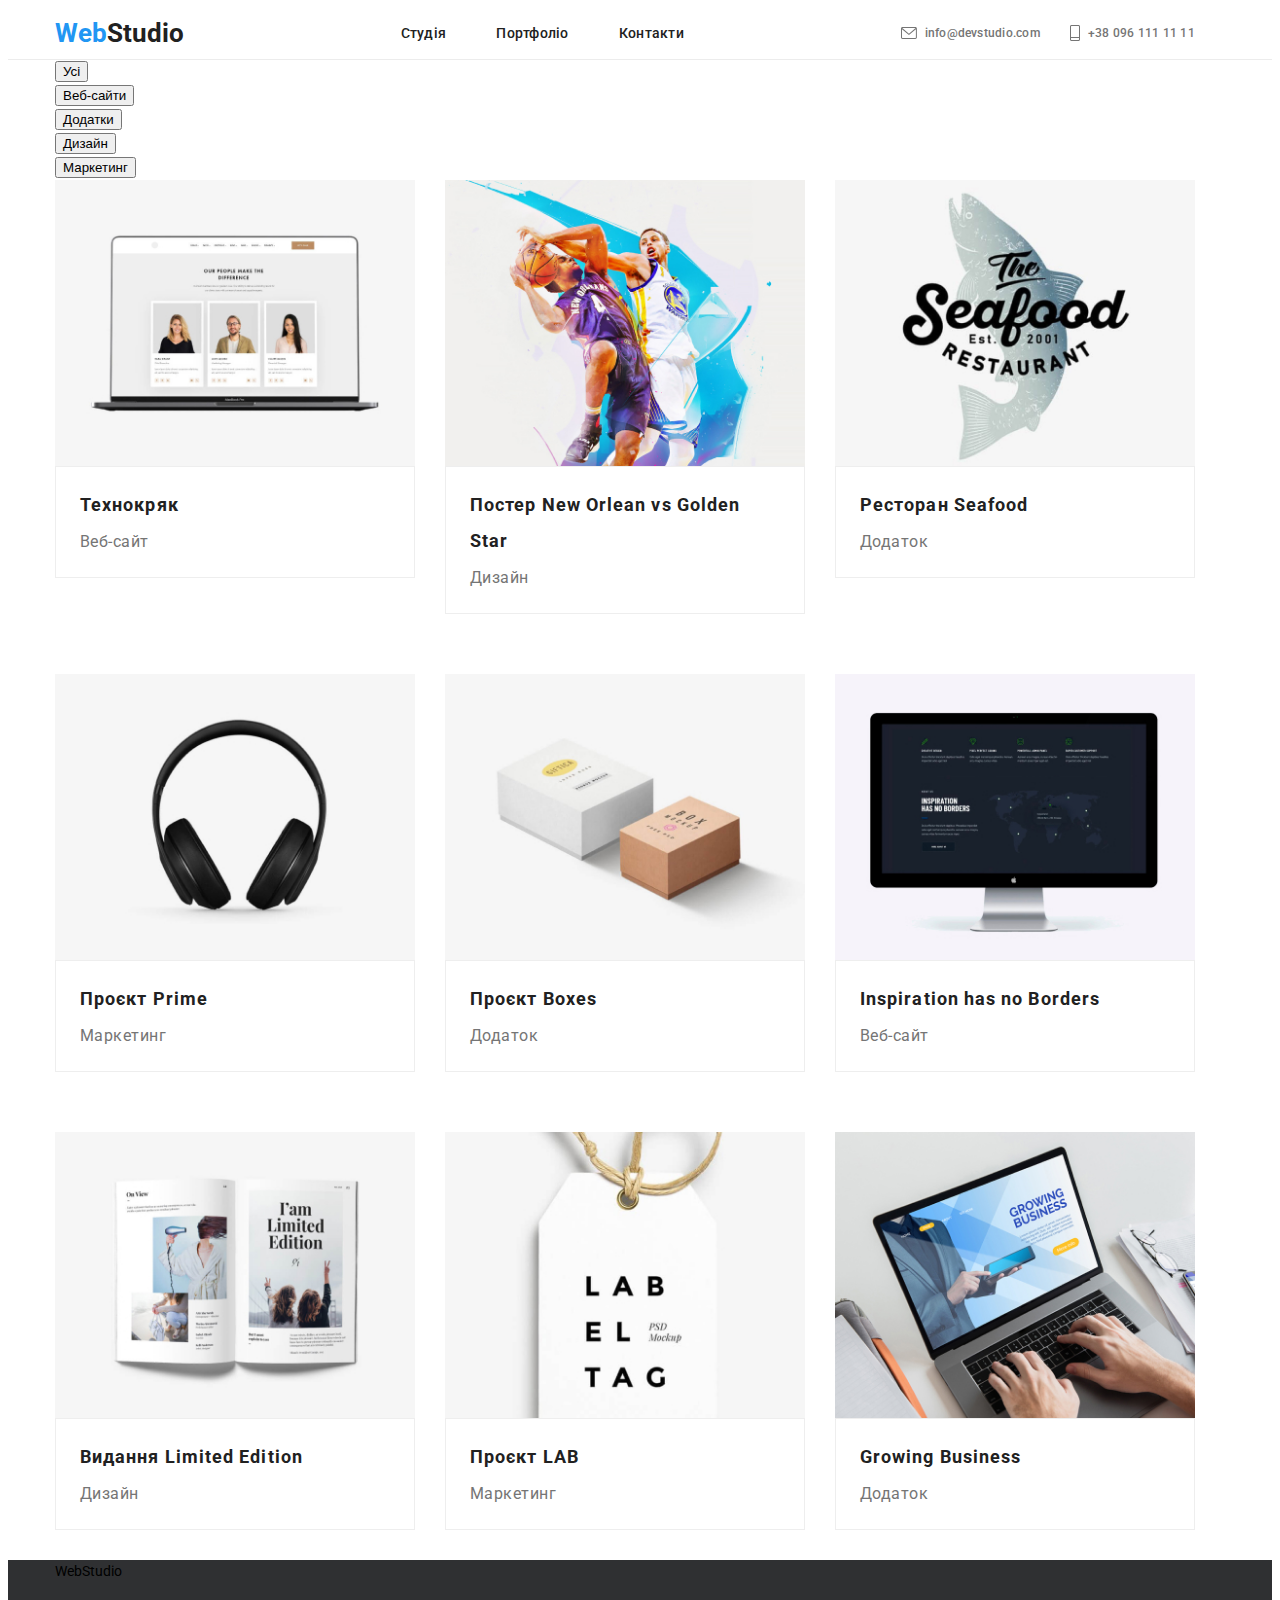
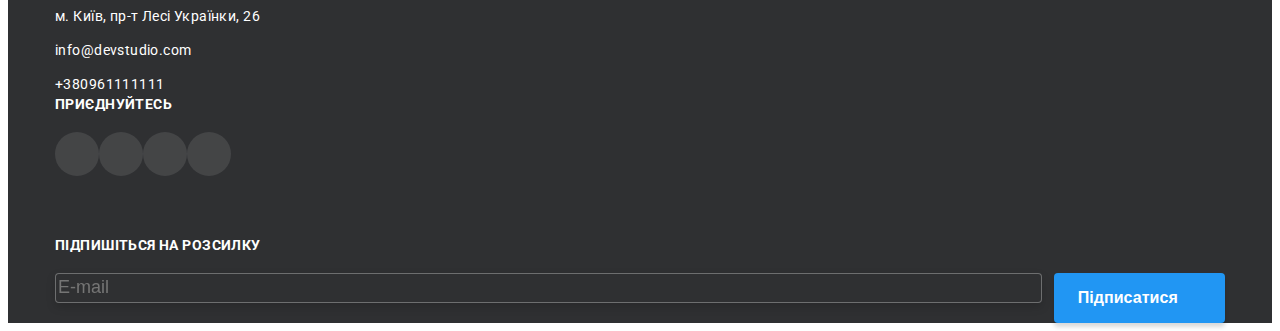
==== commit f83b6e10: "update" ====
--- a/portfolio.html
+++ b/portfolio.html
@@ -67,10 +67,10 @@
         <div class="container">
             <ul class="buttons__list">
                 <li class="buttons__item"><button class="button">Усі</button></li>
-                <li class="buttons__item"><button class="button"></button></li>
-                <li class="buttons__item"><button class="button"></button></li>
-                <li class="buttons__item"><button class="button"></button></li>
-                <li class="buttons__item"><button class="button"></button></li>
+                <li class="buttons__item"><button class="button">Веб-сайти</button></li>
+                <li class="buttons__item"><button class="button">Додатки</button></li>
+                <li class="buttons__item"><button class="button">Дизайн</button></li>
+                <li class="buttons__item"><button class="button">Маркетинг</button></li>
             </ul>
 
             <!-- project -->
--- a/css/main.min.css
+++ b/css/main.min.css
@@ -1 +1 @@
-html{box-sizing:border-box}*,*::after,*::before{box-sizing:inherit}h1,h2,h3,h4,h5,h6,p{margin:0}img{display:block;max-width:100%}a{text-decoration:none;color:inherit}ul{list-style:none;padding:0;margin:0}body{font-family:"Roboto",sans-serif;font-size:14px;line-height:1.71}a:hover,a:focus{color:#2196f3}.container{width:100%;margin:0 auto;padding-left:15px;padding-right:15px}@media screen and (min-width: 480px){.container{width:480px}}@media screen and (min-width: 768px){.container{width:768px}}@media screen and (min-width: 1200px){.container{width:1200px}}.advantages__box{display:flex;align-items:center;justify-content:center;padding-top:25px;padding-bottom:25px;background:#f5f4fa;border:radius 4px;margin-bottom:30px}.advantages__title{font-weight:700;font-size:14px;line-height:16px;letter-spacing:.03em;text-transform:uppercase;color:#212121;margin-bottom:18px;text-align:center}.advantages__text{font-weight:400;line-height:24px;letter-spacing:0,3em;color:#757575}.advantages__list__item:not(:last-child){margin-bottom:30px}@media screen and (min-width: 768px){.advantages__list{display:flex;flex-wrap:wrap;gap:30px}.advantages__list__item{flex-basis:calc((100% - 60px)/2)}}@media screen and (min-width: 1200px){.advantages__list__item{flex-basis:calc((100% - 120px)/4)}}.header{padding-top:10px;padding-bottom:10px;border-bottom:1px solid #ececec}.header .container{display:flex;justify-content:space-between;align-items:center}.logo{color:#212121;font-weight:700;font-size:26px;line-height:1.19}.web{color:#2196f3}@media screen and (max-width: 767px){.nav-list{display:none}.contact{display:none}.burger__button{border:none;background-color:rgba(0,0,0,0)}}@media screen and (min-width: 768px){.nav-list{display:flex;align-items:center}.burger__button{display:none}.nav-list-item{color:#212121;font-weight:500;line-height:normal;letter-spacing:.28px}.nav-list-item:not(:last-child){margin-right:50px}.contact-item{color:#757575;font-size:12px;font-weight:500;line-height:normal;letter-spacing:.24px}.contact-item:not(last-child){margin-bottom:10px}.contact-link{display:flex;align-items:center}.contact__link__icon{margin-right:8px;fill:currentColor}}@media screen and (min-width: 1200px){.contact{display:flex;align-items:center}.contact-item:not(last-child){margin-right:30px}.contact-item:not(last-child){margin-bottom:0}}.hero__section{height:400px;margin-left:auto;margin-right:auto;background-image:linear-gradient(to right, rgba(47, 48, 58, 0.4), rgba(47, 48, 58, 0.4)),url(../img/hero/hero-mob.jpg);background-repeat:no-repeat;background-position:center;background-size:cover;text-align:center;background-color:#c4c4c4}.hero__title{color:#fff;font-size:26px;font-weight:900;line-height:42px;letter-spacing:1.56px;text-transform:uppercase;padding-top:118px;max-width:360px;margin-left:auto;margin-right:auto}.hero__button{color:#fff;text-align:center;font-size:16px;font-weight:700;line-height:30px;letter-spacing:.96px;margin-top:30px;border-radius:4px;background:#2196f3;box-shadow:0px 4px 4px 0px rgba(0,0,0,.15);cursor:pointer;border:none;padding:10px 24px}@media(min-device-pixel-ratio: 2)and (max-width: 768px),(-webkit-min-device-pixel-ratio: 2)and (max-width: 768px),(min-resolution: 192dpi)and (max-width: 768px),(min-resolution: 2dppx)and (max-width: 768px){.hero__section{background-image:linear-gradient(to right, rgba(47, 48, 58, 0.4), rgba(47, 48, 58, 0.4)),url(../img/hero/hero-mob@2x.jpg)}}@media screen and (min-width: 768px){.hero__section{background-image:linear-gradient(to right, rgba(47, 48, 58, 0.4), rgba(47, 48, 58, 0.4)),url(../img/hero/hero-tab.jpg)}}@media(min-device-pixel-ratio: 2)and (min-width: 768px),(-webkit-min-device-pixel-ratio: 2)and (min-width: 768px),(min-resolution: 192dpi)and (min-width: 768px),(min-resolution: 2dppx)and (min-width: 768px){.hero__section{background-image:linear-gradient(to right, rgba(47, 48, 58, 0.4), rgba(47, 48, 58, 0.4)),url(../img/hero/hero-tab@2x.jpg)}}@media screen and (min-width: 1200px){.hero__section{background-image:linear-gradient(to right, rgba(47, 48, 58, 0.4), rgba(47, 48, 58, 0.4)),url(../img/hero/hero-desk.jpg);height:600px}.hero__title{font-weight:900;font-size:44px;line-height:60px;letter-spacing:2.64px;text-transform:uppercase}}@media(min-device-pixel-ratio: 2)and (min-width: 1200px),(-webkit-min-device-pixel-ratio: 2)and (min-width: 1200px),(min-resolution: 192dpi)and (min-width: 1200px),(min-resolution: 2dppx)and (min-width: 1200px){.hero__section{background-image:linear-gradient(to right, rgba(47, 48, 58, 0.4), rgba(47, 48, 58, 0.4)),url(../img/hero/hero-desk@2x.jpg)}}.team-section{background-color:#f5f4fa}.team-subtitle{font-weight:700;font-size:28px;line-height:42px;text-align:center;letter-spacing:.84px;color:#2196f3;margin-bottom:50px}.social-icon{fill:#afb1b8;transition:fill 250ms ease-in}.social-icon-link{display:flex;justify-content:center;align-items:center;width:44px;height:44px;border-radius:50%;background-color:#fff}.team-list-item{width:270px;height:428px;background:#fff;box-shadow:0px 1px 3px rgba(0,0,0,.12),0px 1px 1px #000;border-radius:0px 0px 4px 4px}@media screen and (min-width: 767px){.team-list-item{background-color:#fff;box-shadow:0px 1px 3px rgba(0,0,0,.12),0px 1px 1px rgba(0,0,0,.2),0px 2px 1px rgba(0,0,0,.2);border-radius:0px 0px 4px 4px;text-align:center;margin-bottom:30px;flex-basis:calc((100% - 120px)/4)}}@media screen and (min-width: 1200px){.team-list-item{flex-basis:calc((100% - 120px)/4)}.team-title{font-size:36px;letter-spacing:1.08px;margin-bottom:50px}}.footer{background-color:#2f3032;text-align:center}.footer-contact-list{margin-top:20px;margin-bottom:60px}.footer-contact-item{font-size:14px;line-height:24px;letter-spacing:.03em}.footer-contact-item:first-child{color:#fff}.footer-contact-item:not(:first-child){margin-top:10px;color:#fff}.footer-join-title{font-weight:700;font-size:14px;line-height:16px;letter-spacing:.03em;text-transform:uppercase;color:#fff;margin-bottom:20px}.social-icons-list{display:inline-flex;margin-bottom:60px}.social-icon-link{background-color:rgba(255,255,255,.1)}.submit-form{display:flex}.subsmit-input{width:100%;display:block;border:1px solid rgba(255,255,255,.3);filter:drop-shadow(0px 4px 4px rgba(0, 0, 0, 0.15));border-radius:4px;background-color:#2f3032;color:#fff;font-size:18px;margin-right:12px;margin-bottom:20px}.footer-button{width:200px;height:50px;background:#2196f3;box-shadow:0px 4px 4px rgba(0,0,0,.15);border-radius:4px;border:none;color:#fff;font-size:16px;font-weight:700;line-height:30px;display:inline-flex;align-items:center;justify-content:center;letter-spacing:.06px;cursor:pointer}@media screen and (min-width: 768px){.footer-tablet{display:flex;align-items:flex-start;justify-content:space-around}}@media screen and (min-width: 1200px){.footer{text-align:unset}.footer-thumb{display:flex;justify-content:space-between;align-items:baseline}.footer-contacts{margin-right:70px}.footer-contact-list{margin-bottom:0}}@media screen and (min-width: 768px){.mobile-menu{display:none}}.project-list-item:not(:last-child){margin-bottom:30px}.project-list-item{transition:box-shadow 250ms ease-in}.project-list-item:hover,.project-list-item:focus{box-shadow:1px 4px 6px 0px rgba(0,0,0,.16),0px 4px 4px 0px rgba(0,0,0,.06);cursor:pointer}.project-thumb{overflow:hidden;position:relative}.text__overlay{position:absolute;overflow:auto;top:0;left:0;width:100%;height:100%;background-color:rgba(33,150,243,.9);transform:translateY(101%);transition:transform 250ms ease-in}.project-list-item:hover,.text__overlay{transform:translateY(0);opacity:1}.card__text{position:absolute;padding:77px 24px;font-weight:400;font-size:18px;line-height:28px;letter-spacing:1.08px;color:#fff}.card__content{padding:20px 24px;border:1px solid #eee}.card__content__title{font-weight:700;font-size:18px;line-height:36px;letter-spacing:1.08px;color:#212121;margin-bottom:4px}.card__content__text{font-weight:400;font-size:16px;line-height:30px;letter-spacing:.48px;color:#757575}@media screen and (min-width: 768px){.projects-list{display:flex;flex-wrap:wrap;gap:30px}.project-list-item{flex-basis:calc((100% - 60px)/2)}}@media screen and (min-width: 1200px){.project-list-item{flex-basis:calc((100% - 90px)/3)}}/*# sourceMappingURL=main.min.css.map */+html{box-sizing:border-box}*,*::after,*::before{box-sizing:inherit}h1,h2,h3,h4,h5,h6,p{margin:0}img{display:block;max-width:100%}a{text-decoration:none;color:inherit}ul{list-style:none;padding:0;margin:0}body{font-family:"Roboto",sans-serif;font-size:14px;line-height:1.71}a:hover,a:focus{color:#2196f3}.container{width:100%;margin:0 auto;padding-left:15px;padding-right:15px}@media screen and (min-width: 480px){.container{width:480px}}@media screen and (min-width: 768px){.container{width:768px}}@media screen and (min-width: 1200px){.container{width:1200px}}.advantages__box{display:flex;align-items:center;justify-content:center;padding-top:25px;padding-bottom:25px;background:#f5f4fa;border:radius 4px;margin-bottom:30px}.advantages__title{font-weight:700;font-size:14px;line-height:16px;letter-spacing:.03em;text-transform:uppercase;color:#212121;margin-bottom:18px;text-align:center}.advantages__text{font-weight:400;line-height:24px;letter-spacing:0,3em;color:#757575}.advantages__list__item:not(:last-child){margin-bottom:30px}@media screen and (min-width: 768px){.advantages__list{display:flex;flex-wrap:wrap;gap:30px}.advantages__list__item{flex-basis:calc((100% - 60px)/2)}}@media screen and (min-width: 1200px){.advantages__list__item{flex-basis:calc((100% - 120px)/4)}}.header{padding-top:10px;padding-bottom:10px;border-bottom:1px solid #ececec}.header .container{display:flex;justify-content:space-between;align-items:center}.logo{color:#212121;font-weight:700;font-size:26px;line-height:1.19}.web{color:#2196f3}@media screen and (max-width: 767px){.nav-list{display:none}.contact{display:none}.burger__button{border:none;background-color:rgba(0,0,0,0)}}@media screen and (min-width: 768px){.nav-list{display:flex;align-items:center}.burger__button{display:none}.nav-list-item{color:#212121;font-weight:500;line-height:normal;letter-spacing:.28px}.nav-list-item:not(:last-child){margin-right:50px}.contact-item{color:#757575;font-size:12px;font-weight:500;line-height:normal;letter-spacing:.24px}.contact-item:not(last-child){margin-bottom:10px}.contact-link{display:flex;align-items:center}.contact__link__icon{margin-right:8px;fill:currentColor}}@media screen and (min-width: 1200px){.contact{display:flex;align-items:center}.contact-item:not(last-child){margin-right:30px}.contact-item:not(last-child){margin-bottom:0}}.hero__section{height:400px;margin-left:auto;margin-right:auto;background-image:linear-gradient(to right, rgba(47, 48, 58, 0.4), rgba(47, 48, 58, 0.4)),url(../img/hero/hero-mob.jpg);background-repeat:no-repeat;background-position:center;background-size:cover;text-align:center;background-color:#c4c4c4}.hero__title{color:#fff;font-size:26px;font-weight:900;line-height:42px;letter-spacing:1.56px;text-transform:uppercase;padding-top:118px;max-width:360px;margin-left:auto;margin-right:auto}.hero__button{color:#fff;text-align:center;font-size:16px;font-weight:700;line-height:30px;letter-spacing:.96px;margin-top:30px;border-radius:4px;background:#2196f3;box-shadow:0px 4px 4px 0px rgba(0,0,0,.15);cursor:pointer;border:none;padding:10px 24px}@media(min-device-pixel-ratio: 2)and (max-width: 768px),(-webkit-min-device-pixel-ratio: 2)and (max-width: 768px),(min-resolution: 192dpi)and (max-width: 768px),(min-resolution: 2dppx)and (max-width: 768px){.hero__section{background-image:linear-gradient(to right, rgba(47, 48, 58, 0.4), rgba(47, 48, 58, 0.4)),url(../img/hero/hero-mob@2x.jpg)}}@media screen and (min-width: 768px){.hero__section{background-image:linear-gradient(to right, rgba(47, 48, 58, 0.4), rgba(47, 48, 58, 0.4)),url(../img/hero/hero-tab.jpg)}}@media(min-device-pixel-ratio: 2)and (min-width: 768px),(-webkit-min-device-pixel-ratio: 2)and (min-width: 768px),(min-resolution: 192dpi)and (min-width: 768px),(min-resolution: 2dppx)and (min-width: 768px){.hero__section{background-image:linear-gradient(to right, rgba(47, 48, 58, 0.4), rgba(47, 48, 58, 0.4)),url(../img/hero/hero-tab@2x.jpg)}}@media screen and (min-width: 1200px){.hero__section{background-image:linear-gradient(to right, rgba(47, 48, 58, 0.4), rgba(47, 48, 58, 0.4)),url(../img/hero/hero-desk.jpg);height:600px}.hero__title{font-weight:900;font-size:44px;line-height:60px;letter-spacing:2.64px;text-transform:uppercase}}@media(min-device-pixel-ratio: 2)and (min-width: 1200px),(-webkit-min-device-pixel-ratio: 2)and (min-width: 1200px),(min-resolution: 192dpi)and (min-width: 1200px),(min-resolution: 2dppx)and (min-width: 1200px){.hero__section{background-image:linear-gradient(to right, rgba(47, 48, 58, 0.4), rgba(47, 48, 58, 0.4)),url(../img/hero/hero-desk@2x.jpg)}}.team-section{background-color:#f5f4fa}.team-subtitle{font-weight:700;font-size:28px;line-height:42px;text-align:center;letter-spacing:.84px;color:#2196f3;margin-bottom:50px}.social-icon{fill:#afb1b8;transition:fill 250ms ease-in}.social-icon-link{display:flex;justify-content:center;align-items:center;width:44px;height:44px;border-radius:50%;background-color:#fff}.team-list-item{width:270px;height:428px;background:#fff;box-shadow:0px 1px 3px rgba(0,0,0,.12),0px 1px 1px #000;border-radius:0px 0px 4px 4px}@media screen and (min-width: 767px){.team-list-item{background-color:#fff;box-shadow:0px 1px 3px rgba(0,0,0,.12),0px 1px 1px rgba(0,0,0,.2),0px 2px 1px rgba(0,0,0,.2);border-radius:0px 0px 4px 4px;text-align:center;margin-bottom:30px;flex-basis:calc((100% - 120px)/4)}}@media screen and (min-width: 1200px){.team-list-item{flex-basis:calc((100% - 120px)/4)}.team-title{font-size:36px;letter-spacing:1.08px;margin-bottom:50px}}.footer{background-color:#2f3032;text-align:center}.footer-contact-list{margin-top:20px;margin-bottom:60px}.footer-contact-item{font-size:14px;line-height:24px;letter-spacing:.03em}.footer-contact-item:first-child{color:#fff}.footer-contact-item:not(:first-child){margin-top:10px;color:#fff}.footer-join-title{font-weight:700;font-size:14px;line-height:16px;letter-spacing:.03em;text-transform:uppercase;color:#fff;margin-bottom:20px}.social-icons-list{display:inline-flex;margin-bottom:60px}.social-icon-link{background-color:rgba(255,255,255,.1)}.submit-form{display:flex}.subsmit-input{width:100%;display:block;border:1px solid rgba(255,255,255,.3);filter:drop-shadow(0px 4px 4px rgba(0, 0, 0, 0.15));border-radius:4px;background-color:#2f3032;color:#fff;font-size:18px;margin-right:12px;margin-bottom:20px}.footer-button{width:200px;height:50px;background:#2196f3;box-shadow:0px 4px 4px rgba(0,0,0,.15);border-radius:4px;border:none;color:#fff;font-size:16px;font-weight:700;line-height:30px;display:inline-flex;align-items:center;justify-content:center;letter-spacing:.06px;cursor:pointer}@media screen and (min-width: 768px){.footer-tablet{display:flex;align-items:flex-start;justify-content:space-around}}@media screen and (min-width: 1200px){.footer{text-align:unset}.footer-thumb{display:flex;justify-content:space-between;align-items:baseline}.footer-contacts{margin-right:70px}.footer-contact-list{margin-bottom:0}}@media screen and (min-width: 768px){.mobile-menu{display:none}}.project-list-item:not(:last-child){margin-bottom:30px}.project-list-item{transition:box-shadow 250ms ease-in}.project-list-item:hover,.project-list-item:focus{box-shadow:1px 4px 6px 0px rgba(0,0,0,.16),0px 4px 4px 0px rgba(0,0,0,.06);cursor:pointer}.project-thumb{overflow:hidden;position:relative}.text__overlay{position:absolute;overflow:auto;top:0;left:0;width:100%;height:100%;background-color:rgba(33,150,243,.9);transform:translateY(101%);transition:transform 250ms ease-in}.project-list-item:hover .text__overlay{transform:translateY(0);opacity:1}.card__text{position:absolute;padding:77px 24px;font-weight:400;font-size:18px;line-height:28px;letter-spacing:1.08px;color:#fff}.card__content{padding:20px 24px;border:1px solid #eee}.card__content__title{font-weight:700;font-size:18px;line-height:36px;letter-spacing:1.08px;color:#212121;margin-bottom:4px}.card__content__text{font-weight:400;font-size:16px;line-height:30px;letter-spacing:.48px;color:#757575}@media screen and (min-width: 768px){.projects-list{display:flex;flex-wrap:wrap;gap:30px}.project-list-item{flex-basis:calc((100% - 60px)/2)}}@media screen and (min-width: 1200px){.project-list-item{flex-basis:calc((100% - 90px)/3)}}/*# sourceMappingURL=main.min.css.map */